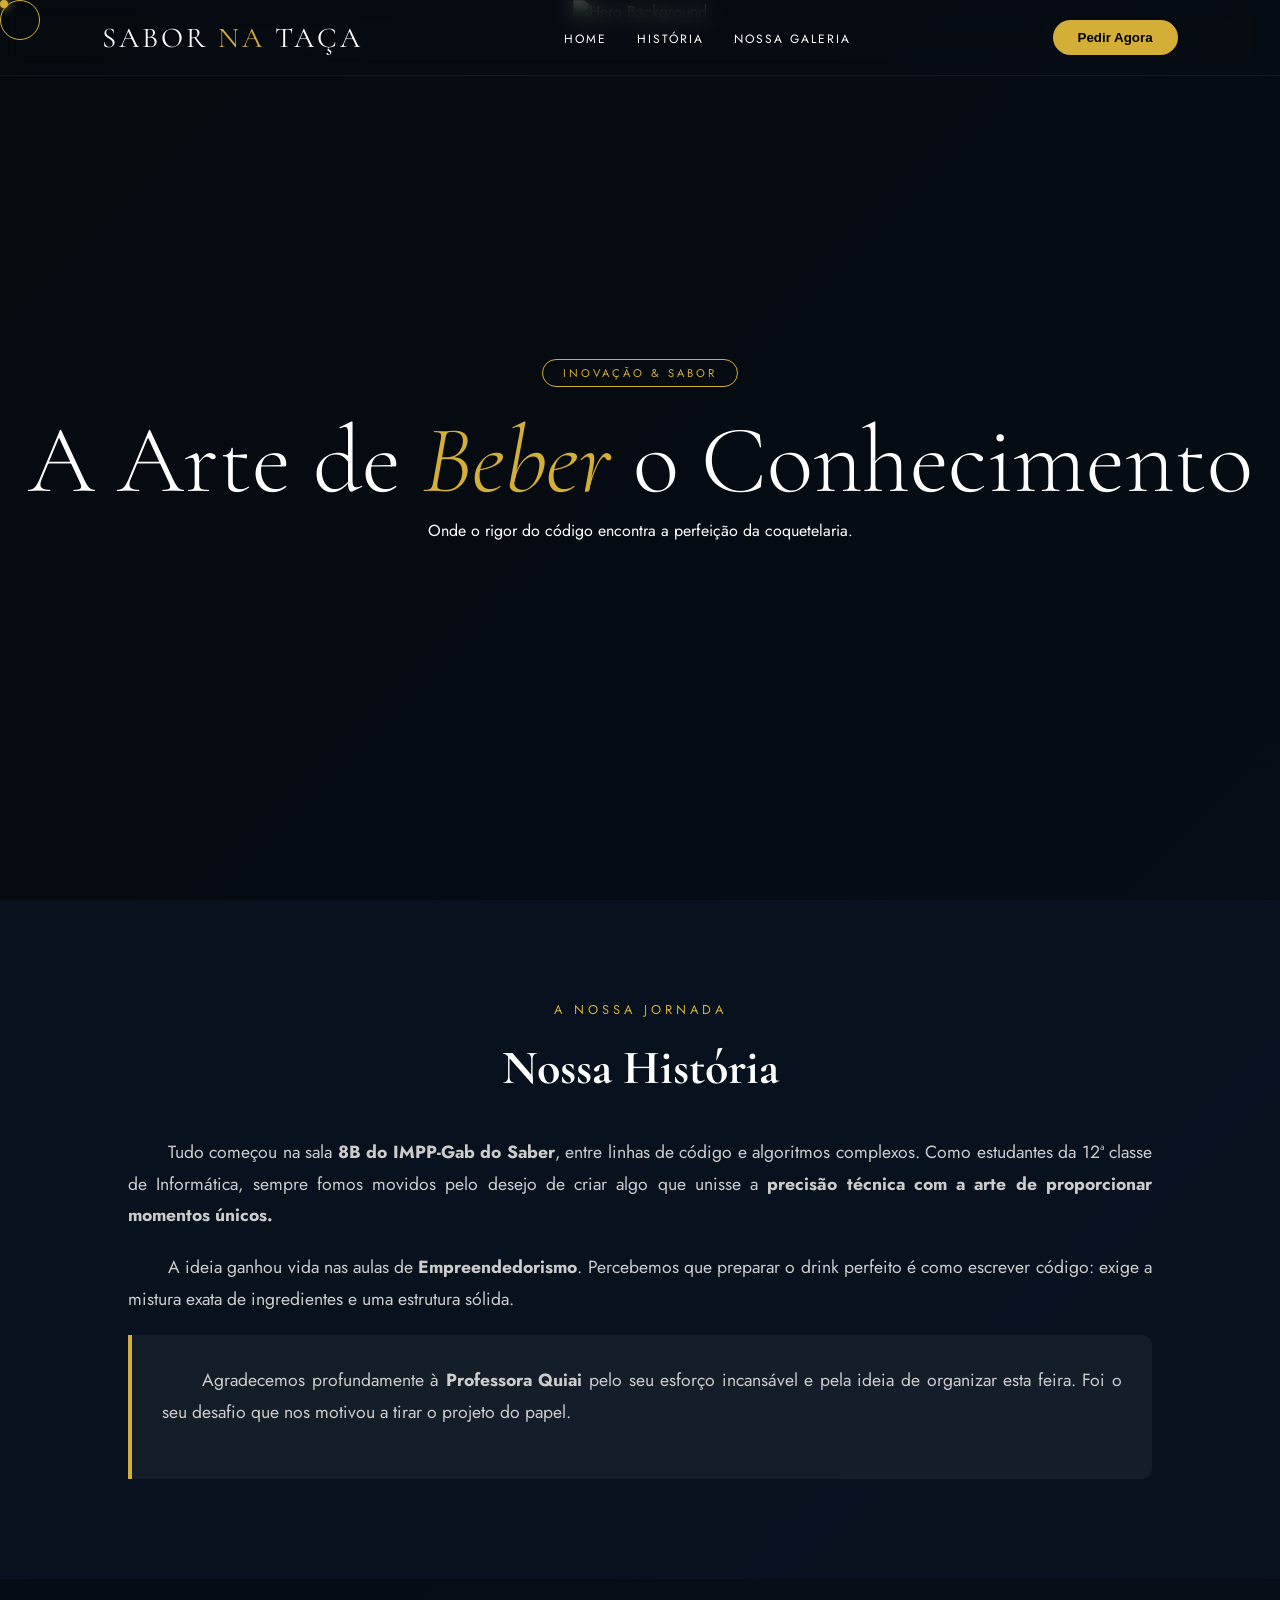
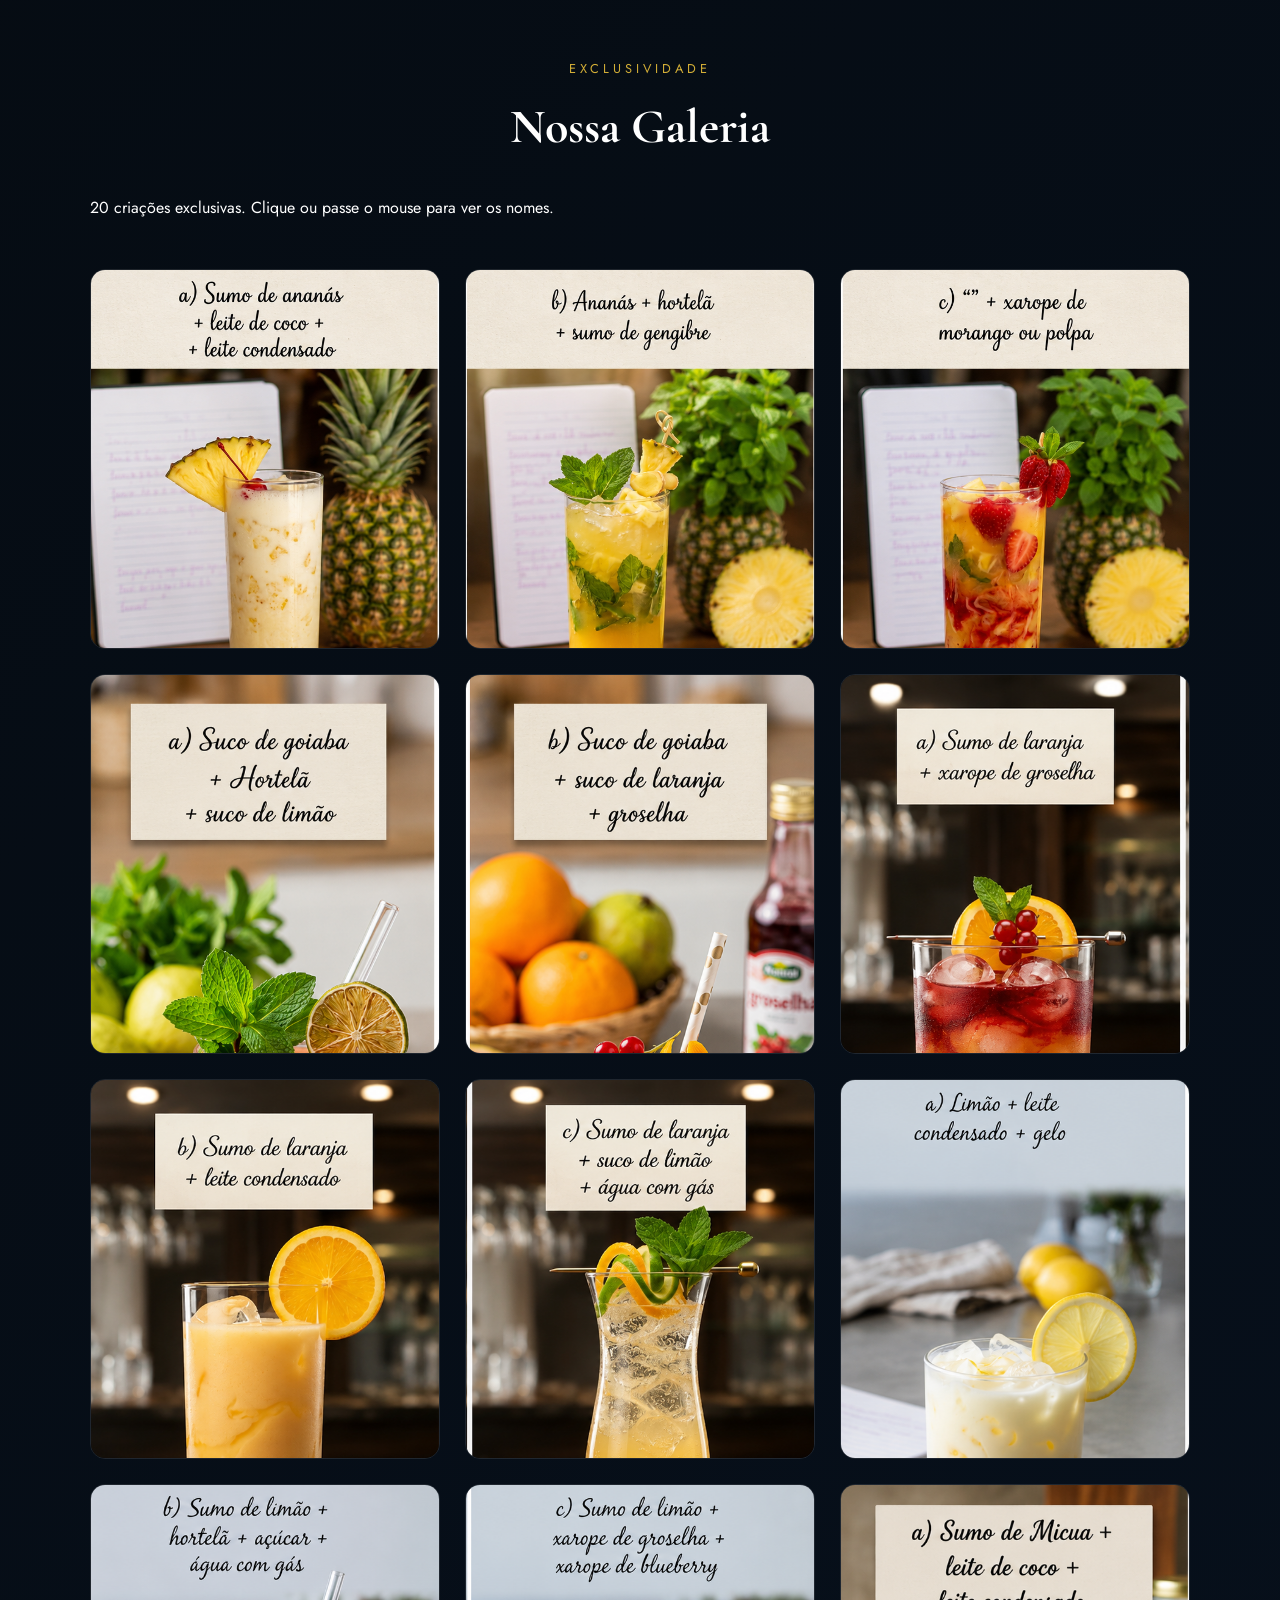
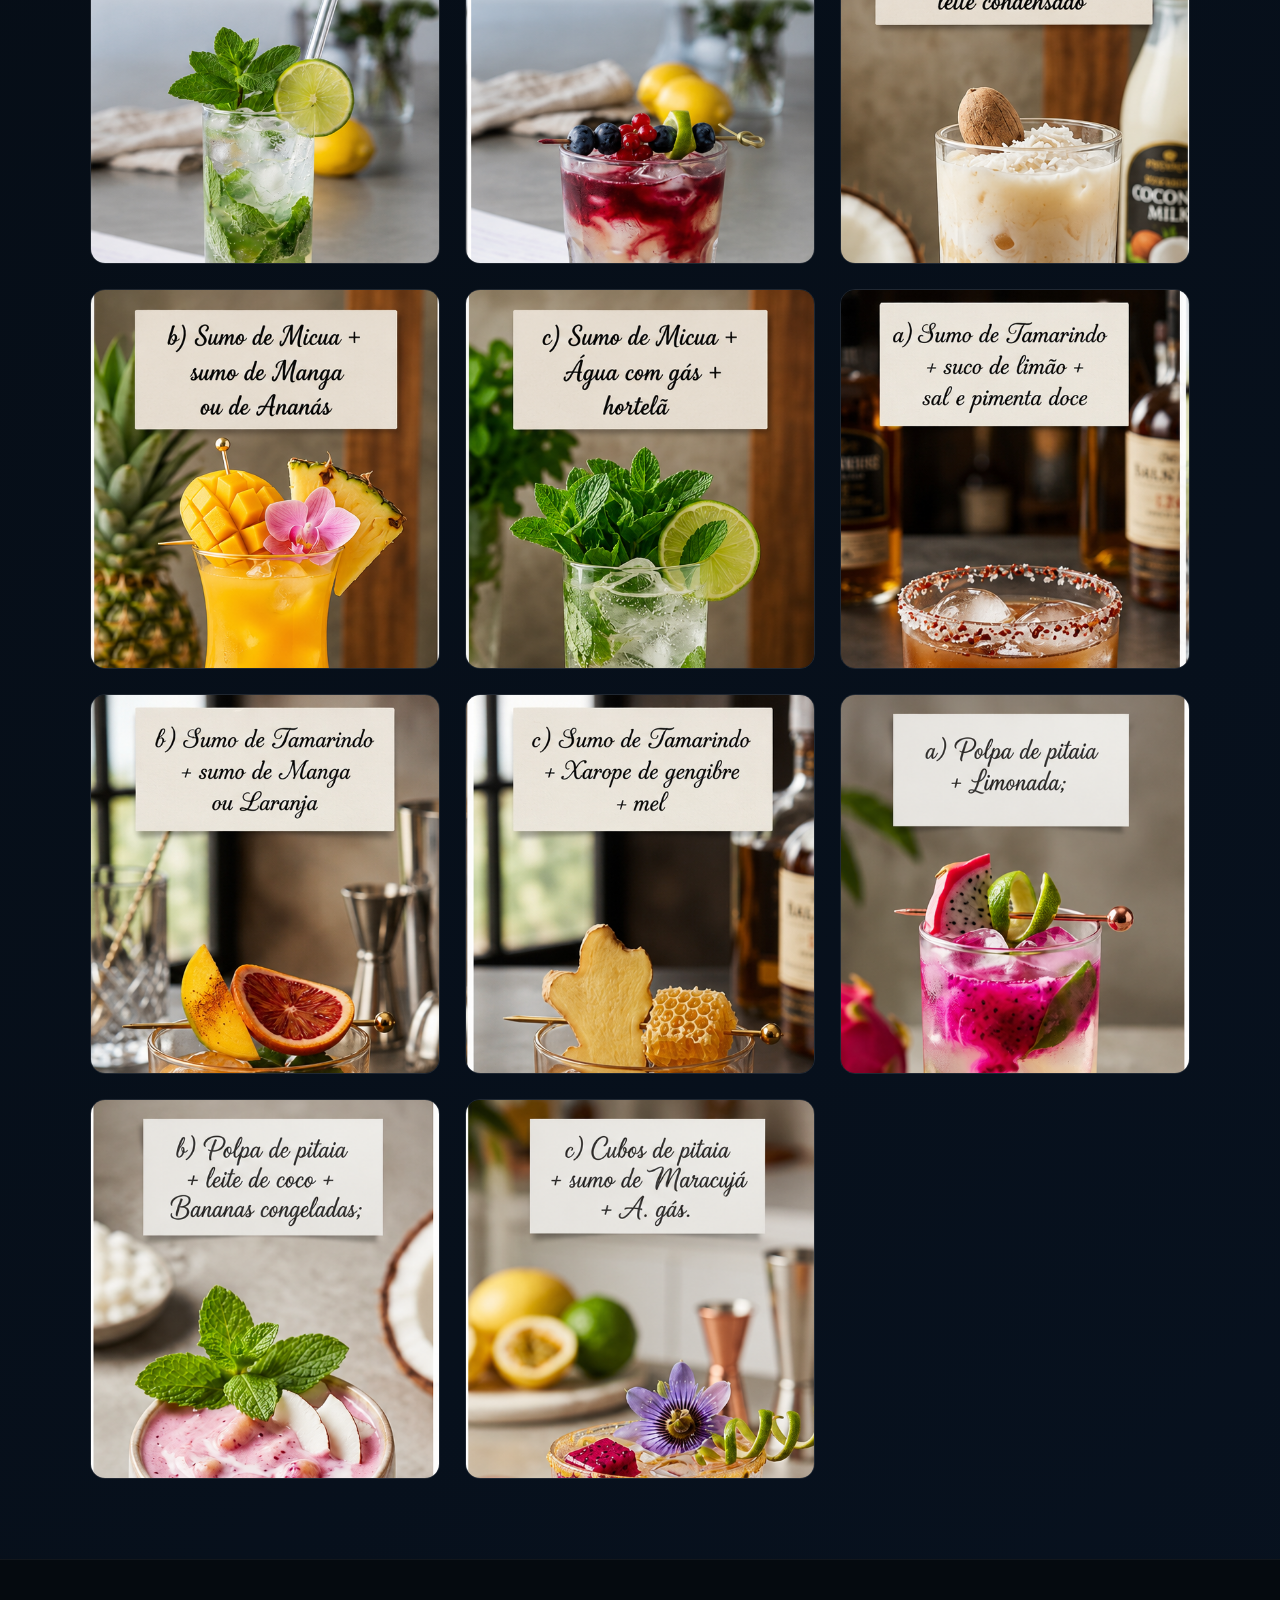
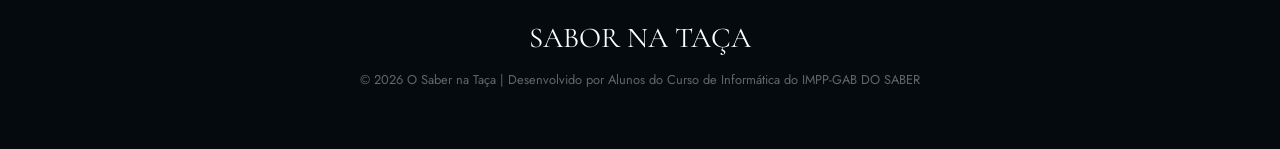
==== index.html @ b49a810a "Add files via upload Lançamento do site" ====
<!DOCTYPE html>
<html lang="pt-pt">
<head>
    <meta charset="UTF-8">
    <meta name="viewport" content="width=device-width, initial-scale=1.0">
    <title>Sabor na Taça | Premium Experience</title>
    <link href="https://fonts.googleapis.com/css2?family=Cormorant+Garamond:ital,wght@0,300;0,600;1,400&family=Jost:wght@200;400;600&display=swap" rel="stylesheet">
    <link rel="stylesheet" href="https://unpkg.com/aos@next/dist/aos.css" />
    <link rel="stylesheet" href="style.css">
</head>
<body>

    <div class="cursor"></div>
    <div class="cursor-follower"></div>

    <nav id="navbar">
        <div class="logo">SABOR <span>NA</span> TAÇA</div>
        <ul class="nav-links">
            <li><a href="#home">Home</a></li>
            <li><a href="#historia">História</a></li>
            <li><a href="#galeria">Nossa Galeria</a></li>
        </ul>
        <button class="btn-contato" onclick="openWelcome()">Pedir Agora</button>
    </nav>

    <div id="welcomeModal" class="modal-overlay">
        <div class="modal-content" data-aos="zoom-in">
            <span class="close-modal" onclick="closeWelcome()">&times;</span>
            <div class="modal-header">
                <span class="badge">Sabor na Taça</span>
                <h2>Seja Bem-vindo! 🍹</h2>
            </div>
            <div class="modal-body">
                <p>É um prazer receber-te no nosso espaço digital.</p>
                <p>Estamos prontos para servir-te o melhor da coquetelaria artesanal do <strong>IMPP</strong>. Prepara-te para uma experiência única de sabor!</p>
            </div>
            <div class="modal-footer">
                <a href="https://wa.me/244975650516?text=Olá!%20Gostaria%20de%20fazer%20uma%20encomenda." class="whatsapp-float" target="_blank">"Ir para o WhatsApp"</a>
            </div>
        </div>
    </div>

    <section id="home" class="hero">
        <div class="hero-video-bg">
            <div class="overlay"></div>
            <img src="https://images.pexels.com/photos/1189257/pexels-photo-1189257.jpeg?auto=compress&cs=tinysrgb&w=1260" alt="Hero Background">
        </div>
        <div class="hero-content" data-aos="zoom-out">
            <span class="badge">Inovação & Sabor</span>
            <h1>A Arte de <em>Beber</em> o Conhecimento</h1>
            <p>Onde o rigor do código encontra a perfeição da coquetelaria.</p>
        </div>
    </section>

    <section id="historia" class="section-historia">
        <div class="container" data-aos="fade-up">
            <span class="section-label">A Nossa Jornada</span>
            <h2>Nossa História</h2>
            <div class="historia-content">
                <p>Tudo começou na sala <strong>8B do IMPP-Gab do Saber</strong>, entre linhas de código e algoritmos complexos. Como estudantes da 12ª classe de Informática, sempre fomos movidos pelo desejo de criar algo que unisse a <strong>precisão técnica com a arte de   proporcionar momentos únicos.</strong></p>
                <p>A ideia ganhou vida nas aulas de <strong>Empreendedorismo</strong>. Percebemos que preparar o drink perfeito é como escrever código: exige a mistura exata de ingredientes e uma estrutura sólida.</p>
                <div class="agradecimento-box">
                    <p>Agradecemos profundamente à <strong>Professora Quiai</strong> pelo seu esforço incansável e pela ideia de organizar esta feira. Foi o seu desafio que nos motivou a tirar o projeto do papel.</p>
                </div>
            </div>
        </div>
    </section>

    <section id="galeria" class="section-galeria">
        <div class="container">
            <div class="section-header" data-aos="fade-down">
                <span class="section-label">Exclusividade</span>
                <h2>Nossa Galeria</h2>
                <p>20 criações exclusivas. Clique ou passe o mouse para ver os nomes.</p>
            </div>

            <div class="galeria-grid">
                <div class="gal-item" data-aos="fade-up">
                    <div class="img-box">
                        <img src="imagens/ananas/ChatGPT Image 12_05_2026, 16_23_21 (0_0).png" alt="Drink 1">
                        <div class="gal-overlay"><span>Pérola do IMPP</span></div>
                    </div>
                </div>

                <div class="gal-item" data-aos="fade-up" data-aos-delay="100">
                    <div class="img-box">
                        <img src="imagens/ananas/ChatGPT Image 12_05_2026, 16_23_21 (0_1).png" alt="Drink 2">
                        <div class="gal-overlay"><span>Lógica Cítrica</span></div>
                    </div>
                </div>

                <div class="gal-item" data-aos="fade-up" data-aos-delay="200">
                    <div class="img-box">
                        <img src="imagens/ananas/ChatGPT Image 12_05_2026, 16_23_21 (0_2).png" alt="Drink 3">
                        <div class="gal-overlay"><span>Algoritmo Doce</span></div>
                    </div>
                </div>

                <div class="gal-item" data-aos="fade-up" data-aos-delay="300">
                    <div class="img-box">
                        <img src="imagens/goiaba/ChatGPT Image 12_05_2026, 16_33_23 (0_0).png" alt="Drink 4">
                        <div class="gal-overlay"><span>Lógica Cítrica</span></div>
                    </div>
                </div>

                <div class="gal-item" data-aos="fade-up" data-aos-delay="400">
                    <div class="img-box">
                        <img src="imagens/goiaba/ChatGPT Image 12_05_2026, 16_33_23 (0_1).png" alt="Drink 5">
                        <div class="gal-overlay"><span>Lógica Cítrica</span></div>
                    </div>
                </div>

                <div class="gal-item" data-aos="fade-up" data-aos-delay="500">
                    <div class="img-box">
                        <img src="imagens/laranja/ChatGPT Image 12_05_2026, 16_27_19 (0_0).png" alt="Drink 6">
                        <div class="gal-overlay"><span>Lógica Cítrica</span></div>
                    </div>
                </div>

                <div class="gal-item" data-aos="fade-up" data-aos-delay="600">
                    <div class="img-box">
                        <img src="imagens/laranja/ChatGPT Image 12_05_2026, 16_27_19 (0_1).png" alt="Drink 7">
                        <div class="gal-overlay"><span>Lógica Cítrica</span></div>
                    </div>
                </div>

                <div class="gal-item" data-aos="fade-up" data-aos-delay="700">
                    <div class="img-box">
                        <img src="imagens/laranja/ChatGPT Image 12_05_2026, 16_27_19 (0_2).png" alt="Drink 8">
                        <div class="gal-overlay"><span>Lógica Cítrica</span></div>
                    </div>
                </div>

                <div class="gal-item" data-aos="fade-up" data-aos-delay="800">
                    <div class="img-box">
                        <img src="imagens/limão/ChatGPT Image 12_05_2026, 16_29_36 (0_0).png" alt="Drink 9">
                        <div class="gal-overlay"><span>Lógica Cítrica</span></div>
                    </div>
                </div>

                <div class="gal-item" data-aos="fade-up" data-aos-delay="900">
                    <div class="img-box">
                        <img src="imagens/limão/ChatGPT Image 12_05_2026, 16_29_36 (0_1).png" alt="Drink 10">
                        <div class="gal-overlay"><span>Lógica Cítrica</span></div>
                    </div>
                </div>

                <div class="gal-item" data-aos="fade-up" data-aos-delay="1000">
                    <div class="img-box">
                        <img src="imagens/limão/ChatGPT Image 12_05_2026, 16_29_36 (0_2).png" alt="Drink 11">
                        <div class="gal-overlay"><span>Lógica Cítrica</span></div>
                    </div>
                </div>

                <div class="gal-item" data-aos="fade-up" data-aos-delay="1100">
                    <div class="img-box">
                        <img src="imagens/mucua/ChatGPT Image 12_05_2026, 16_35_06 (0_0).png" alt="Drink 12">
                        <div class="gal-overlay"><span>Lógica Cítrica</span></div>
                    </div>
                </div>

                <div class="gal-item" data-aos="fade-up" data-aos-delay="1200">
                    <div class="img-box">
                        <img src="imagens/mucua/ChatGPT Image 12_05_2026, 16_35_06 (0_1).png" alt="Drink 13">
                        <div class="gal-overlay"><span>Lógica Cítrica</span></div>
                    </div>
                </div>

                <div class="gal-item" data-aos="fade-up" data-aos-delay="1300">
                    <div class="img-box">
                        <img src="imagens/mucua/ChatGPT Image 12_05_2026, 16_35_06 (0_2).png" alt="Drink 14">
                        <div class="gal-overlay"><span>Lógica Cítrica</span></div>
                    </div>
                </div>

                <div class="gal-item" data-aos="fade-up" data-aos-delay="1400">
                    <div class="img-box">
                        <img src="imagens/tamarindo/ChatGPT Image 12_05_2026, 16_30_33 (0_0).png" alt="Drink 15">
                        <div class="gal-overlay"><span>Lógica Cítrica</span></div>
                    </div>
                </div>

                <div class="gal-item" data-aos="fade-up" data-aos-delay="1500">
                    <div class="img-box">
                        <img src="imagens/tamarindo/ChatGPT Image 12_05_2026, 16_30_33 (0_1).png" alt="Drink 16">
                        <div class="gal-overlay"><span>Lógica Cítrica</span></div>
                    </div>
                </div>

                <div class="gal-item" data-aos="fade-up" data-aos-delay="1600">
                    <div class="img-box">
                        <img src="imagens/tamarindo/ChatGPT Image 12_05_2026, 16_30_33 (0_2).png" alt="Drink 17">
                        <div class="gal-overlay"><span>Lógica Cítrica</span></div>
                    </div>
                </div>

                <div class="gal-item" data-aos="fade-up" data-aos-delay="1700">
                    <div class="img-box">
                        <img src="imagens/titaia/ChatGPT Image 12_05_2026, 16_32_26 (0_0).png" alt="Drink 18">
                        <div class="gal-overlay"><span>Lógica Cítrica</span></div>
                    </div>
                </div>

                <div class="gal-item" data-aos="fade-up" data-aos-delay="1800">
                    <div class="img-box">
                        <img src="imagens/titaia/ChatGPT Image 12_05_2026, 16_32_26 (0_1).png" alt="Drink 19">
                        <div class="gal-overlay"><span>Lógica Cítrica</span></div>
                    </div>
                </div>

                <div class="gal-item" data-aos="fade-up" data-aos-delay="1900">
                    <div class="img-box">
                        <img src="imagens/titaia/ChatGPT Image 12_05_2026, 16_32_26 (0_2).png" alt="Drink 20">
                        <div class="gal-overlay"><span>Lógica Cítrica</span></div>
                    </div>
                </div>

                </div>
        </div>
    </section>

    <footer>
        <div class="logo-footer">SABOR <span>NA</span> TAÇA</div>
        <p>© 2026 O Saber na Taça | Desenvolvido por Alunos do Curso de Informática do IMPP-GAB DO SABER</p>
    </footer>

    <script src="https://unpkg.com/aos@next/dist/aos.js"></script>
    <script>
        // 1. Inicializar as animações de scroll
        AOS.init({ duration: 1000, once: true });

        // 2. Lógica do Cursor Personalizado
        const cursor = document.querySelector('.cursor');
        const follower = document.querySelector('.cursor-follower');

        // Ouve o movimento do rato e atualiza a posição dos elementos visuais
        document.addEventListener('mousemove', (e) => {
            const x = e.clientX;
            const y = e.clientY;

            // Calcula a posição para centralizar o cursor no ponteiro real
            cursor.style.transform = `translate3d(calc(${x}px - 50%), calc(${y}px - 50%), 0)`;
            follower.style.transform = `translate3d(calc(${x}px - 50%), calc(${y}px - 50%), 0)`;
        });

        // 3. Funções de Controle da Janela de Boas-Vindas (Modal)
        
        // Exibe a janela mudando o estilo de display para 'flex'
        function openWelcome() {
            document.getElementById('welcomeModal').style.display = 'flex';
        }

        // Oculta a janela mudando o estilo de display para 'none'
        function closeWelcome() {
            document.getElementById('welcomeModal').style.display = 'none';
        }

        // Fecha o modal automaticamente se o utilizador clicar fora da caixa de conteúdo
        window.onclick = function(event) {
            const modal = document.getElementById('welcomeModal');
            if (event.target == modal) {
                closeWelcome();
            }
        }
    </script>
</body>
</html>
---- style.css ----
/* ============================================================
   1. CONFIGURAÇÕES GLOBAIS E VARIÁVEIS (ROOT)
   ============================================================ */
   :root {
    /* Definição da paleta de cores para facilitar a manutenção */
    --gold: #d4af37;           /* Tom dourado premium */
    --bg-deep: #050a0f;        /* Azul escuro profundo para o fundo */
    --bg-accent: #0a192f;      /* Azul marinho para contraste e modais */
    --white: #ffffff;          /* Branco puro para textos */
    --glass: rgba(255, 255, 255, 0.05); /* Efeito de transparência 'Glassmorphism' */
}

/* Reset de CSS: Remove margens padrão e define o cursor como invisível */
* { 
    margin: 0; 
    padding: 0; 
    box-sizing: border-box; 
    cursor: none; /* Oculta o cursor padrão para usar o personalizado */
}

/* Ativa o deslize suave ao clicar em links internos (âncoras) */
html { scroll-behavior: smooth; }

/* Configuração do Body com gradiente animado de fundo */
body {
    font-family: 'Jost', sans-serif;
    background: linear-gradient(135deg, #050a0f 0%, #0a192f 50%, #050a0f 100%);
    background-size: 400% 400%; /* Tamanho maior para permitir o movimento do gradiente */
    animation: gradientBG 15s ease infinite; /* Chamada da animação de fundo */
    color: var(--white);
}

/* Keyframes para a animação de movimento do gradiente de fundo */
@keyframes gradientBG {
    0% { background-position: 0% 50%; }
    50% { background-position: 100% 50%; }
    100% { background-position: 0% 50%; }
}

/* ============================================================
   2. INTERFACE DE UTILIZADOR (CURSORES E NAVEGAÇÃO)
   ============================================================ */

/* Ponto central do cursor personalizado */
.cursor { 
    width: 8px; 
    height: 8px; 
    background: var(--gold); 
    border-radius: 50%; 
    position: fixed; 
    pointer-events: none; /* Garante que o cursor não bloqueie cliques */
    z-index: 99999; /* Camada mais alta do site */
    box-shadow: 0 0 10px var(--gold); 
}

/* Círculo que segue o cursor com um leve atraso (efeito lag suave) */
.cursor-follower { 
    width: 40px; 
    height: 40px; 
    border: 1px solid var(--gold); 
    border-radius: 50%; 
    position: fixed; 
    pointer-events: none; 
    z-index: 99998; 
    transition: 0.15s; 
}

/* Barra de Navegação Superior */
nav { 
    position: fixed; 
    width: 100%; 
    padding: 20px 8%; 
    display: flex; 
    justify-content: space-between; 
    align-items: center; 
    z-index: 20000; 
    backdrop-filter: blur(10px); /* Efeito de vidro fosco */
    border-bottom: 1px solid rgba(212, 175, 55, 0.1); 
}

.logo { 
    font-family: 'Cormorant Garamond', serif; 
    font-size: 1.8rem; 
    letter-spacing: 3px; 
}

.logo span { color: var(--gold); }

.nav-links { 
    display: flex; 
    list-style: none; 
    gap: 30px; 
}

.nav-links a { 
    text-decoration: none; 
    color: white; 
    text-transform: uppercase; 
    font-size: 0.75rem; 
    letter-spacing: 2px; 
}

/* ============================================================
   3. HERO SECTION (DESTAQUE PRINCIPAL)
   ============================================================ */
.hero { 
    height: 100vh; 
    display: flex; 
    align-items: center; 
    justify-content: center; 
    position: relative; 
    text-align: center; 
}

/* Camada de vídeo ou imagem de fundo do Hero */
.hero-video-bg { 
    position: absolute; 
    width: 100%; 
    height: 100%; 
    z-index: -1; 
}

.hero-video-bg img { 
    width: 100%; 
    height: 100%; 
    object-fit: cover; 
    filter: brightness(35%); /* Escurece a imagem para destacar o texto */
}

.hero-content h1 { 
    font-family: 'Cormorant Garamond', serif; 
    font-size: clamp(3rem, 8vw, 6rem); 
    font-weight: 300; 
}

.hero-content em { 
    color: var(--gold); 
    font-style: italic; 
}

/* Etiqueta pequena acima do título */
.badge { 
    color: var(--gold); 
    border: 1px solid var(--gold); 
    padding: 5px 20px; 
    border-radius: 50px; 
    font-size: 0.7rem; 
    text-transform: uppercase; 
    letter-spacing: 3px; 
    margin-bottom: 15px; 
    display: inline-block; 
}

/* ============================================================
   4. SECÇÃO HISTÓRIA
   ============================================================ */
.section-historia { padding: 100px 10%; background: rgba(10, 25, 47, 0.4); }

.container { max-width: 1100px; margin: 0 auto; }

.section-label { 
    color: var(--gold); 
    text-transform: uppercase; 
    letter-spacing: 4px; 
    font-size: 0.8rem; 
    display: block; 
    margin-bottom: 20px; 
    text-align: center; 
}

h2 { 
    font-family: 'Cormorant Garamond', serif; 
    font-size: 3rem; 
    text-align: center; 
    margin-bottom: 40px; 
}

.historia-content p { 
    font-size: 1.1rem; 
    line-height: 1.8; 
    margin-bottom: 20px; 
    text-align: justify; 
    text-indent: 40px; 
    color: #ccc; 
}

/* Caixa de destaque para agradecimentos ou citações */
.agradecimento-box { 
    background: var(--glass); 
    padding: 30px; 
    border-left: 4px solid var(--gold); 
    border-radius: 0 10px 10px 0; 
}

/* ============================================================
   5. GALERIA (LAYOUT GRID)
   ============================================================ */
.section-galeria { padding: 80px 5%; }

/* Grid responsiva: ajusta colunas automaticamente conforme o ecrã */
.galeria-grid { 
    display: grid; 
    grid-template-columns: repeat(auto-fill, minmax(280px, 1fr)); 
    gap: 25px; 
    margin-top: 50px; 
}

.gal-item { 
    height: 380px; 
    border-radius: 15px; 
    overflow: hidden; 
    position: relative; 
    border: 1px solid rgba(255,255,255,0.1); 
    transition: 0.5s; 
}

/* Efeito de elevação ao passar o rato (hover) */
.gal-item:hover { 
    transform: translateY(-10px); 
    border-color: var(--gold); 
    box-shadow: 0 15px 30px rgba(0,0,0,0.5); 
}

.img-box img { 
    width: 100%; 
    height: 100%; 
    object-fit: cover; 
    transition: 0.8s; 
}

/* Camada escura com texto que aparece no hover da imagem */
.gal-overlay { 
    position: absolute; 
    top: 0; 
    left: 0; 
    width: 100%; 
    height: 100%; 
    background: rgba(0,0,0,0.8); 
    display: flex; 
    align-items: center; 
    justify-content: center; 
    opacity: 0; 
    transition: 0.4s; 
}

.gal-item:hover .gal-overlay { opacity: 1; }

.gal-overlay span { 
    color: var(--gold); 
    font-family: 'Cormorant Garamond', serif; 
    font-size: 1.4rem; 
    border: 1px solid var(--gold); 
    padding: 10px 20px; 
}

/* ============================================================
   6. RODAPÉ E BOTÕES
   ============================================================ */
.btn-contato { 
    background: var(--gold); 
    color: black; 
    padding: 10px 25px; 
    border: none; 
    border-radius: 50px; 
    font-weight: bold; 
}

footer { 
    padding: 60px 10%; 
    text-align: center; 
    border-top: 1px solid var(--glass); 
    background: #050a0f; 
}

.logo-footer { 
    font-family: 'Cormorant Garamond', serif; 
    font-size: 1.8rem; 
    margin-bottom: 15px; 
}

footer p { 
    font-size: 0.8rem; 
    color: #666; 
}

/* ============================================================
   9. JANELA DE BOAS-VINDAS (MODAL)
   ============================================================ */

/* Fundo escuro que cobre o site inteiro */
.modal-overlay {
    position: fixed;
    top: 0; 
    left: 0; 
    width: 100%; 
    height: 100%;
    background: rgba(5, 10, 15, 0.9);
    backdrop-filter: blur(15px); /* Desfoca o site atrás da janela */
    z-index: 10001; 
    display: none; /* Invisível por padrão (ativado via JS) */
    align-items: center;
    justify-content: center;
}

/* Caixa de conteúdo branca/azul do modal */
.modal-content {
    background: var(--bg-accent);
    padding: 50px;
    border-radius: 20px;
    border: 1px solid var(--gold);
    max-width: 500px;
    width: 90%;
    text-align: center;
    position: relative;
    box-shadow: 0 0 50px rgba(212, 175, 55, 0.2);
}

/* Botão para fechar o modal */
.close-modal {
    position: absolute;
    top: 20px; 
    right: 25px;
    font-size: 2rem;
    color: var(--gold);
    cursor: pointer;
}

.modal-header h2 {
    font-size: 2.2rem;
    margin: 15px 0;
}

.modal-body p {
    color: #ccc;
    line-height: 1.6;
    margin-bottom: 15px;
}

/* Botão de ação principal dentro da janela */
.btn-confirmar {
    display: inline-block;
    background: var(--gold);
    color: black;
    padding: 15px 30px;
    text-decoration: none;
    border-radius: 50px;
    font-weight: bold;
    margin-top: 20px;
    transition: 0.3s;
}

/* Efeito de escala e brilho ao passar o rato */
.btn-confirmar:hover {
    transform: scale(1.05);
    box-shadow: 0 0 20px var(--gold);
}
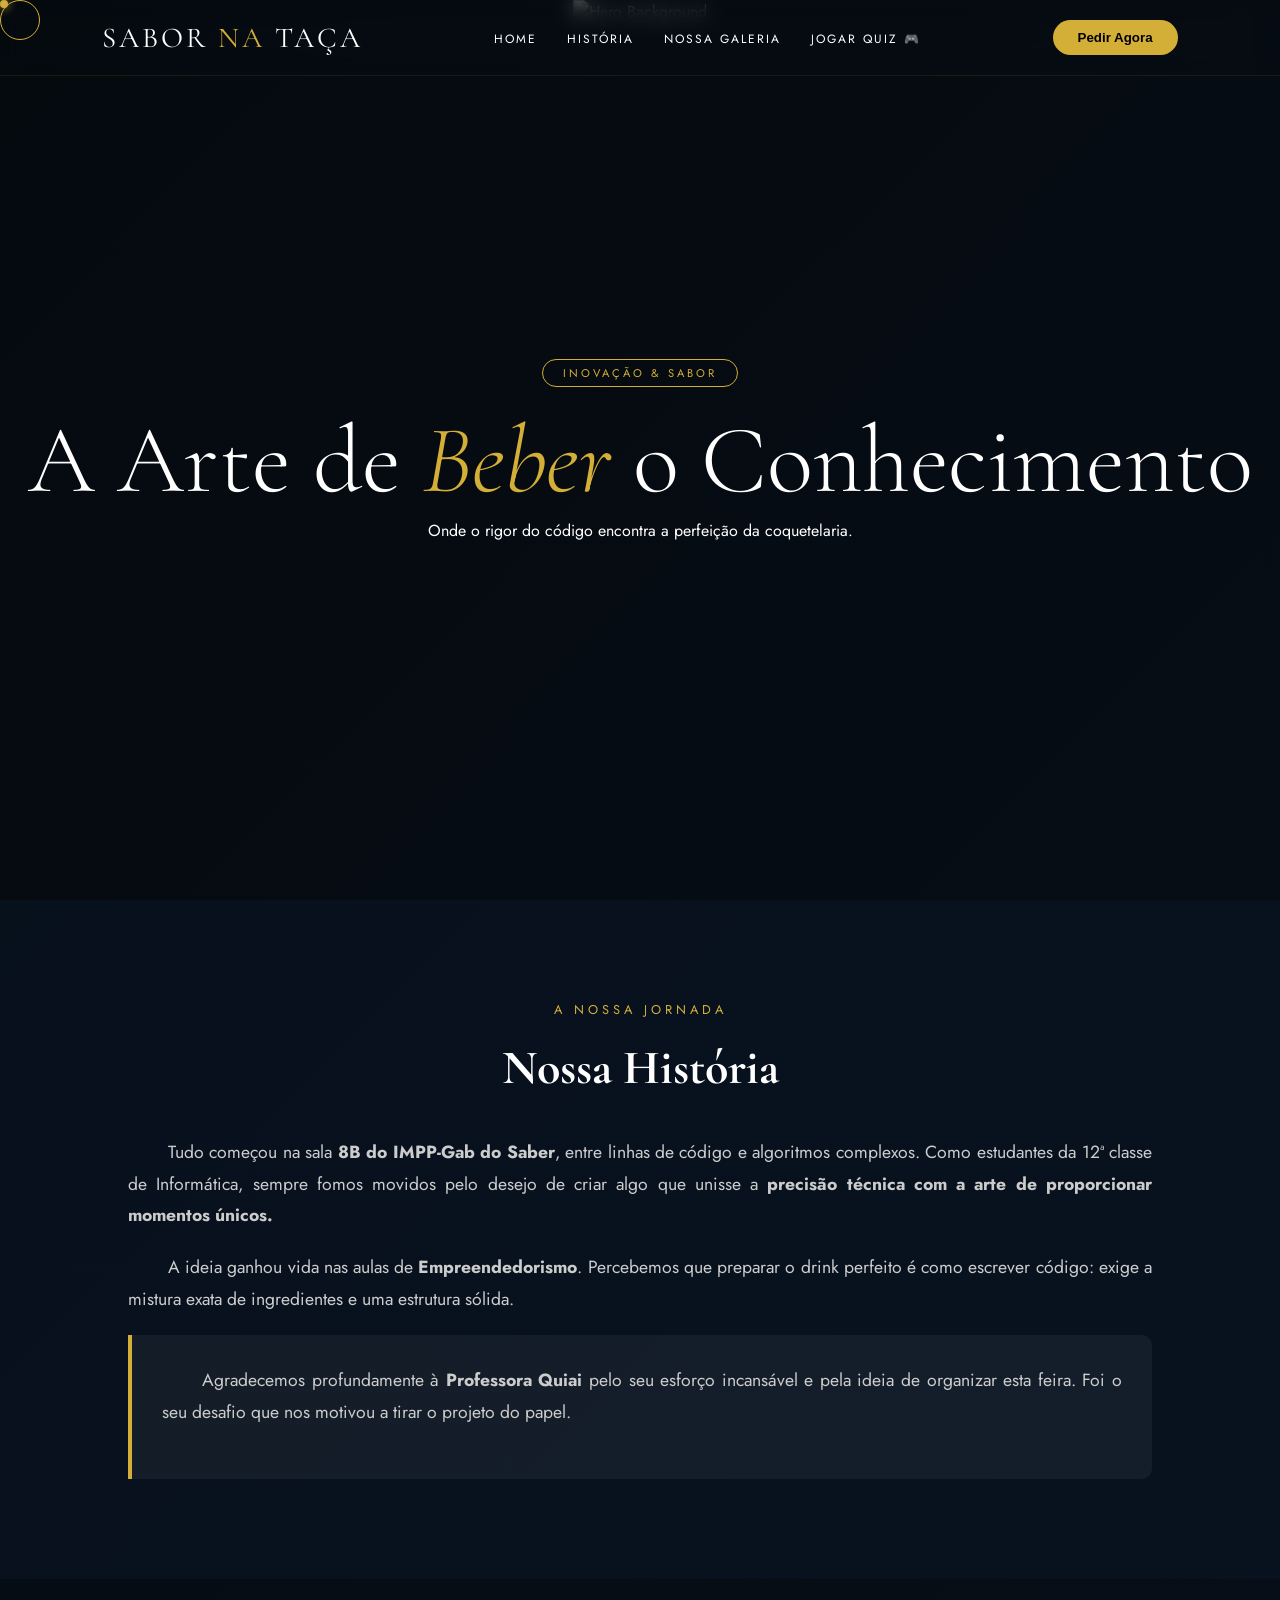
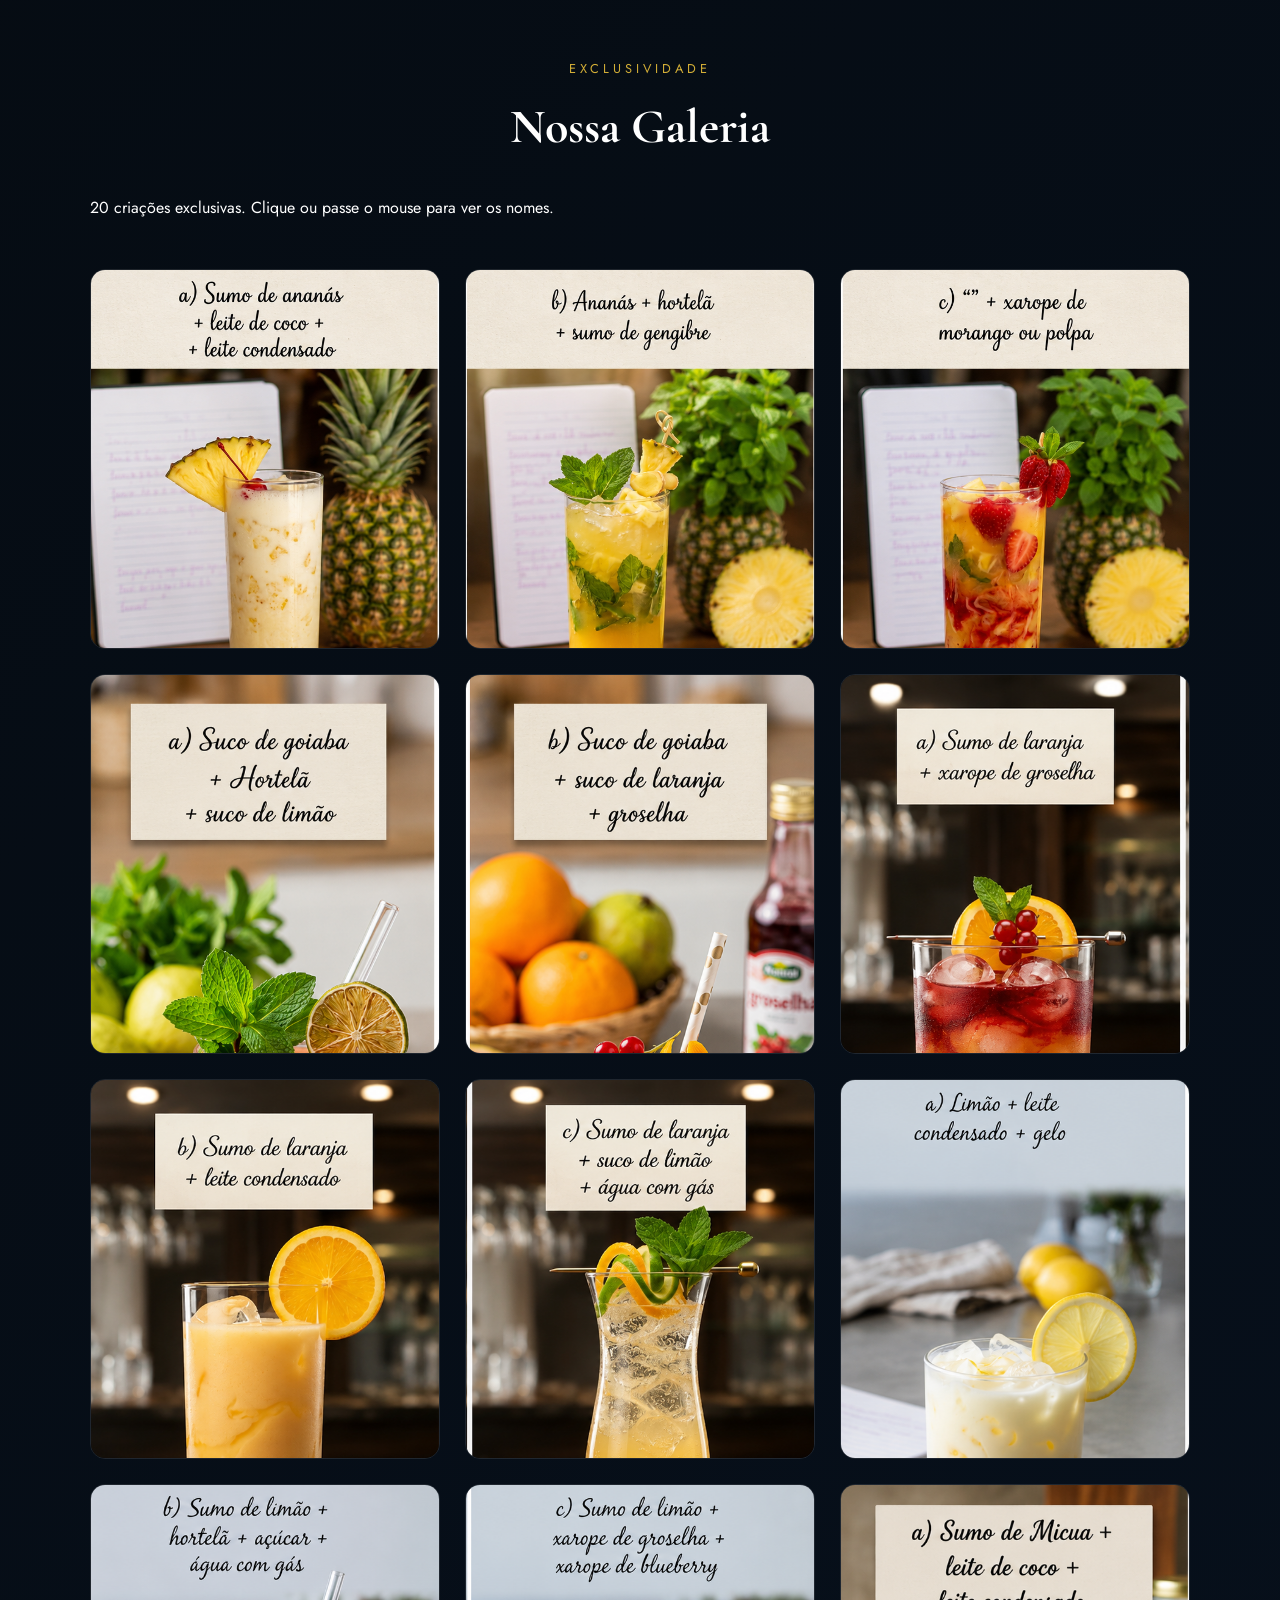
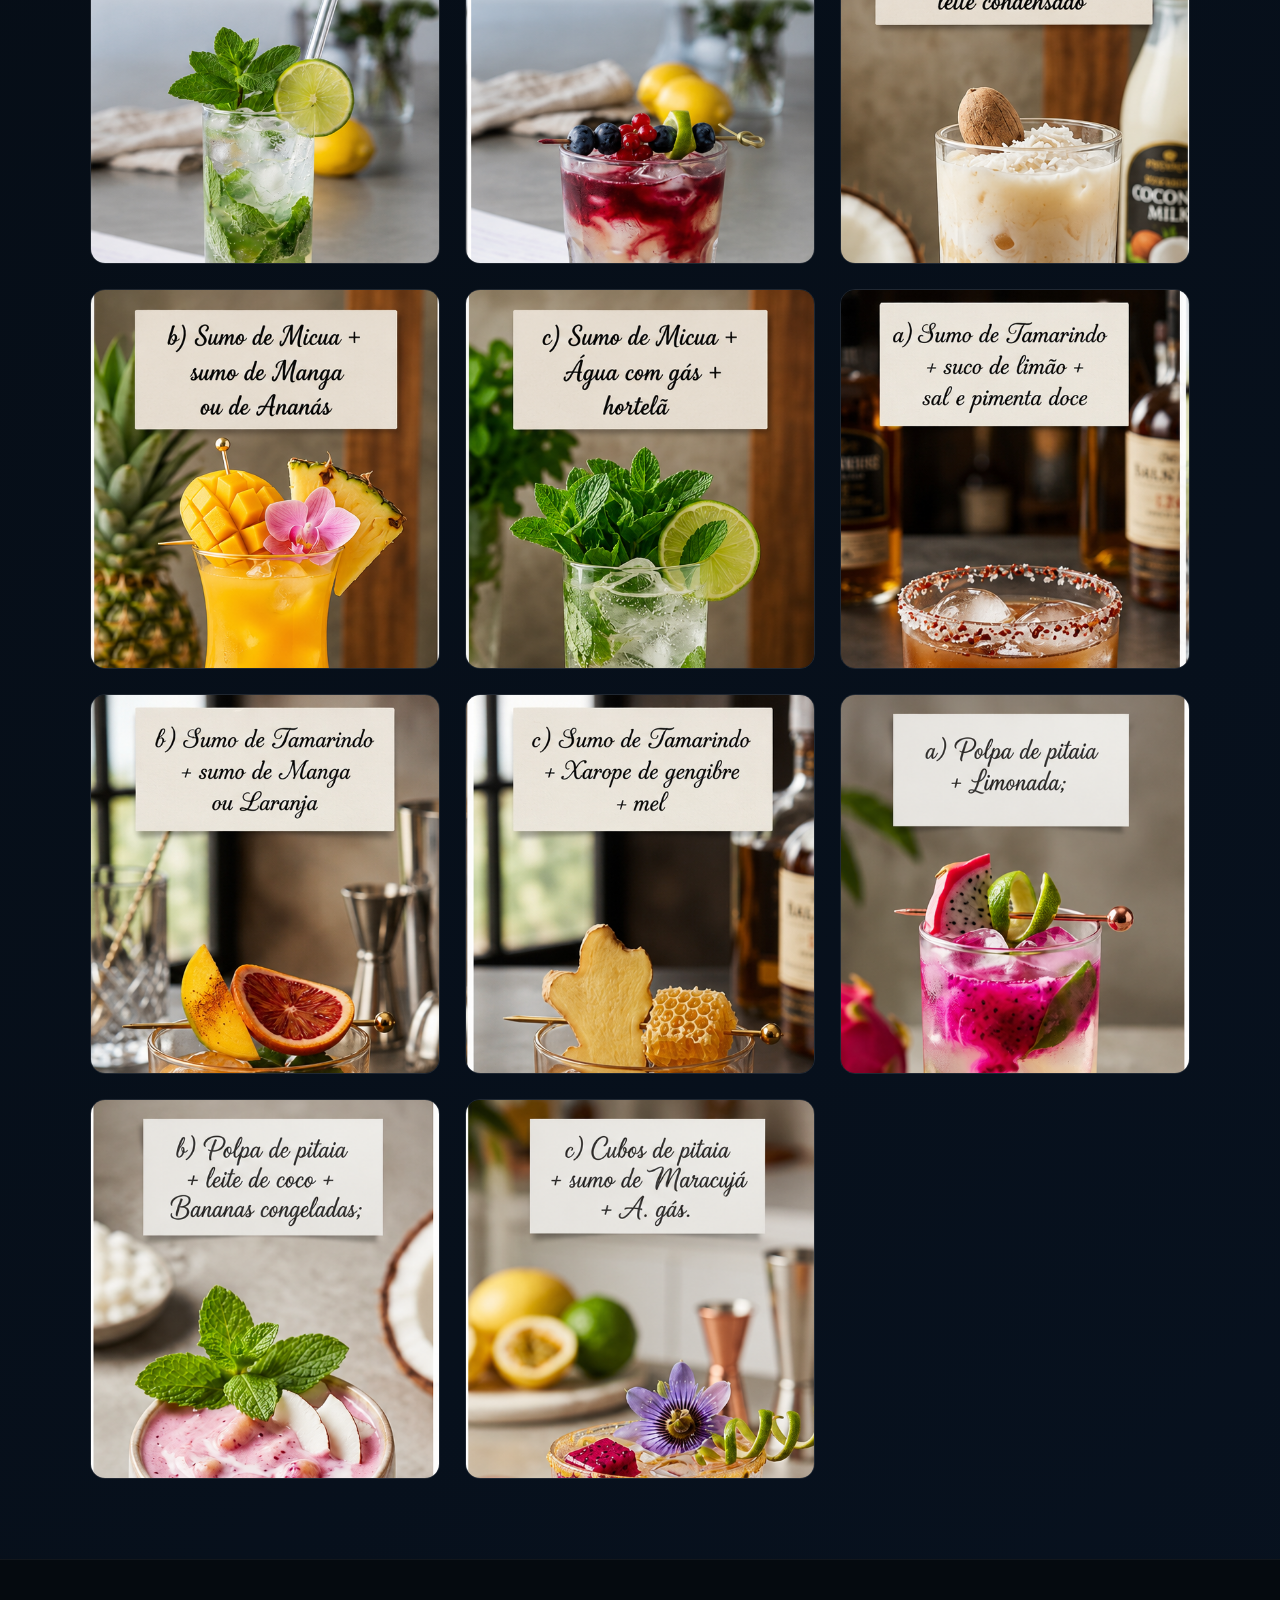
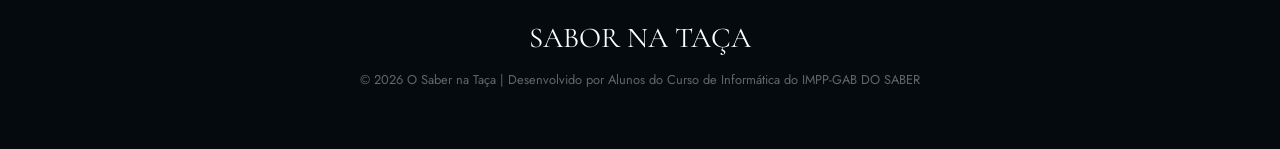
==== commit fd39f0a2: "Update index.html" ====
--- a/index.html
+++ b/index.html
@@ -19,6 +19,7 @@
             <li><a href="#home">Home</a></li>
             <li><a href="#historia">História</a></li>
             <li><a href="#galeria">Nossa Galeria</a></li>
+            <li><a href="quiz.html">Jogar Quiz 🎮</a></li>
         </ul>
         <button class="btn-contato" onclick="openWelcome()">Pedir Agora</button>
     </nav>
@@ -264,4 +265,4 @@
         }
     </script>
 </body>
-</html>+</html>
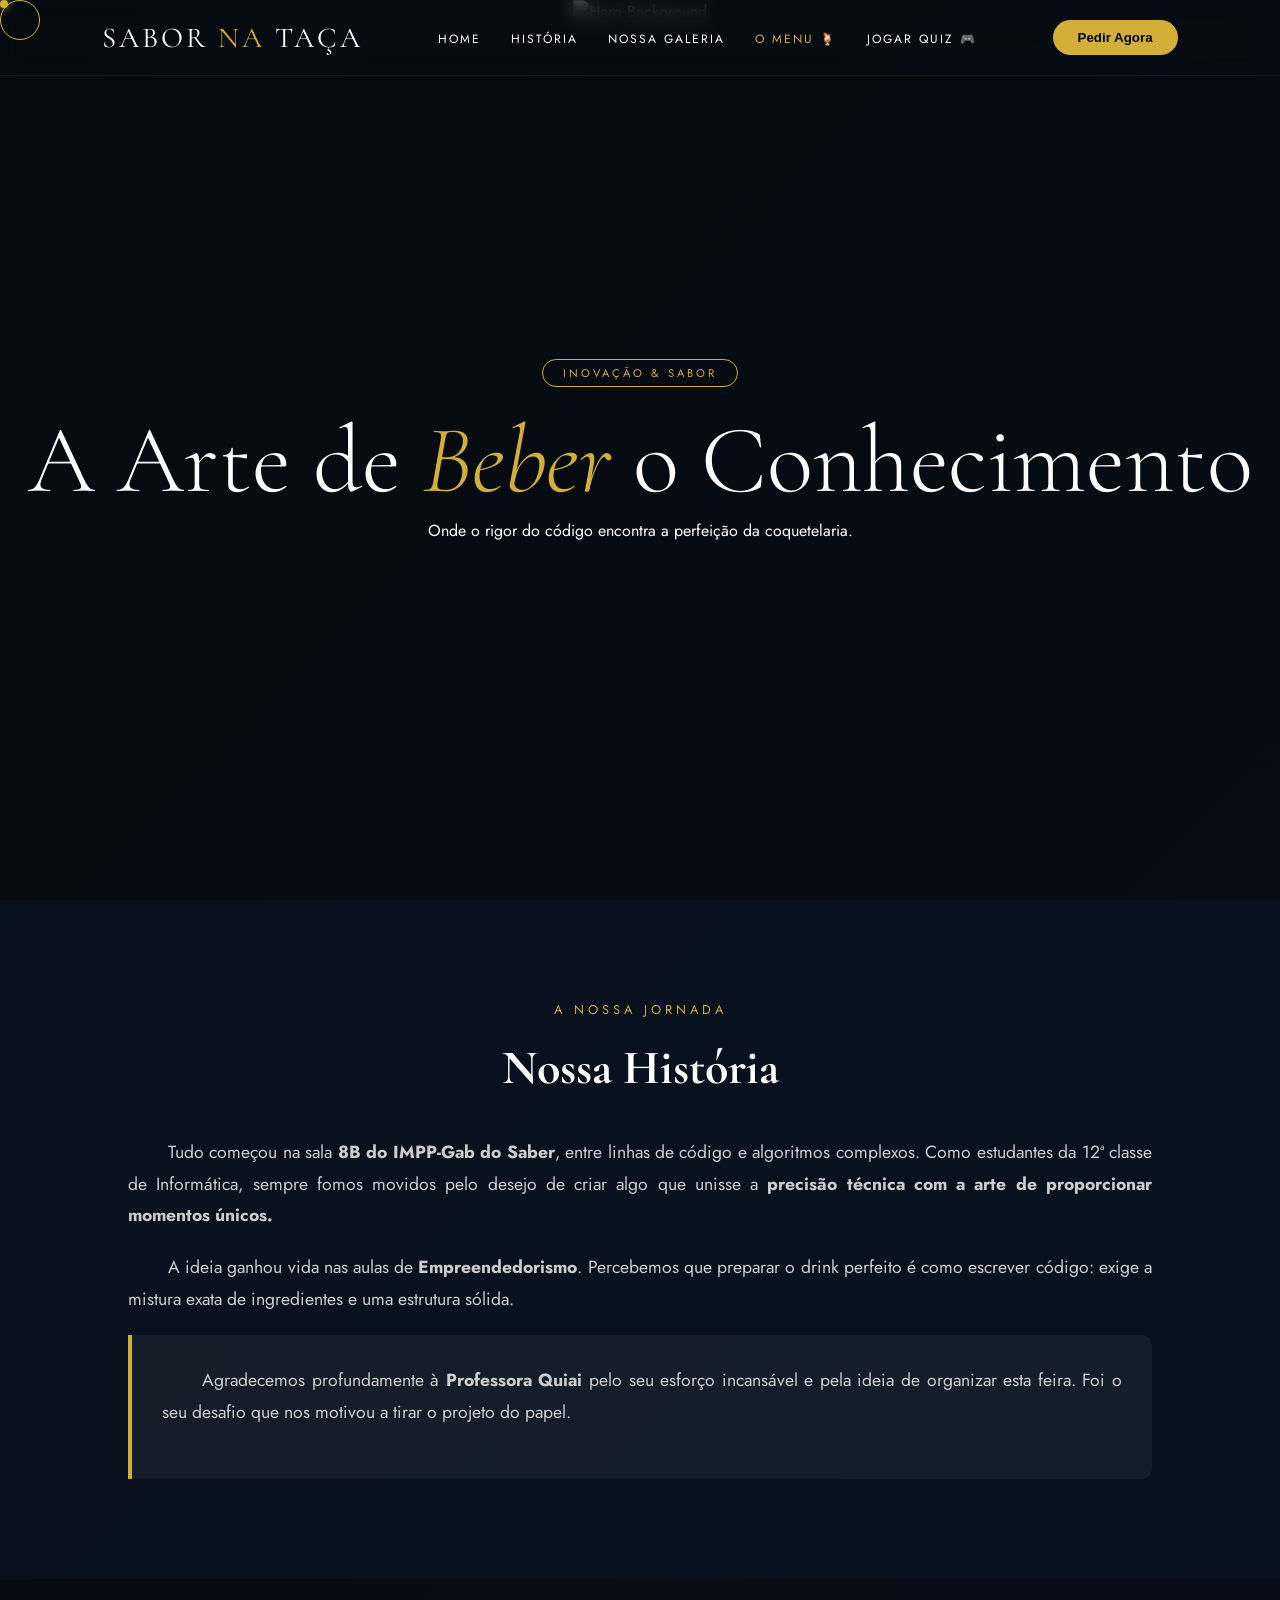
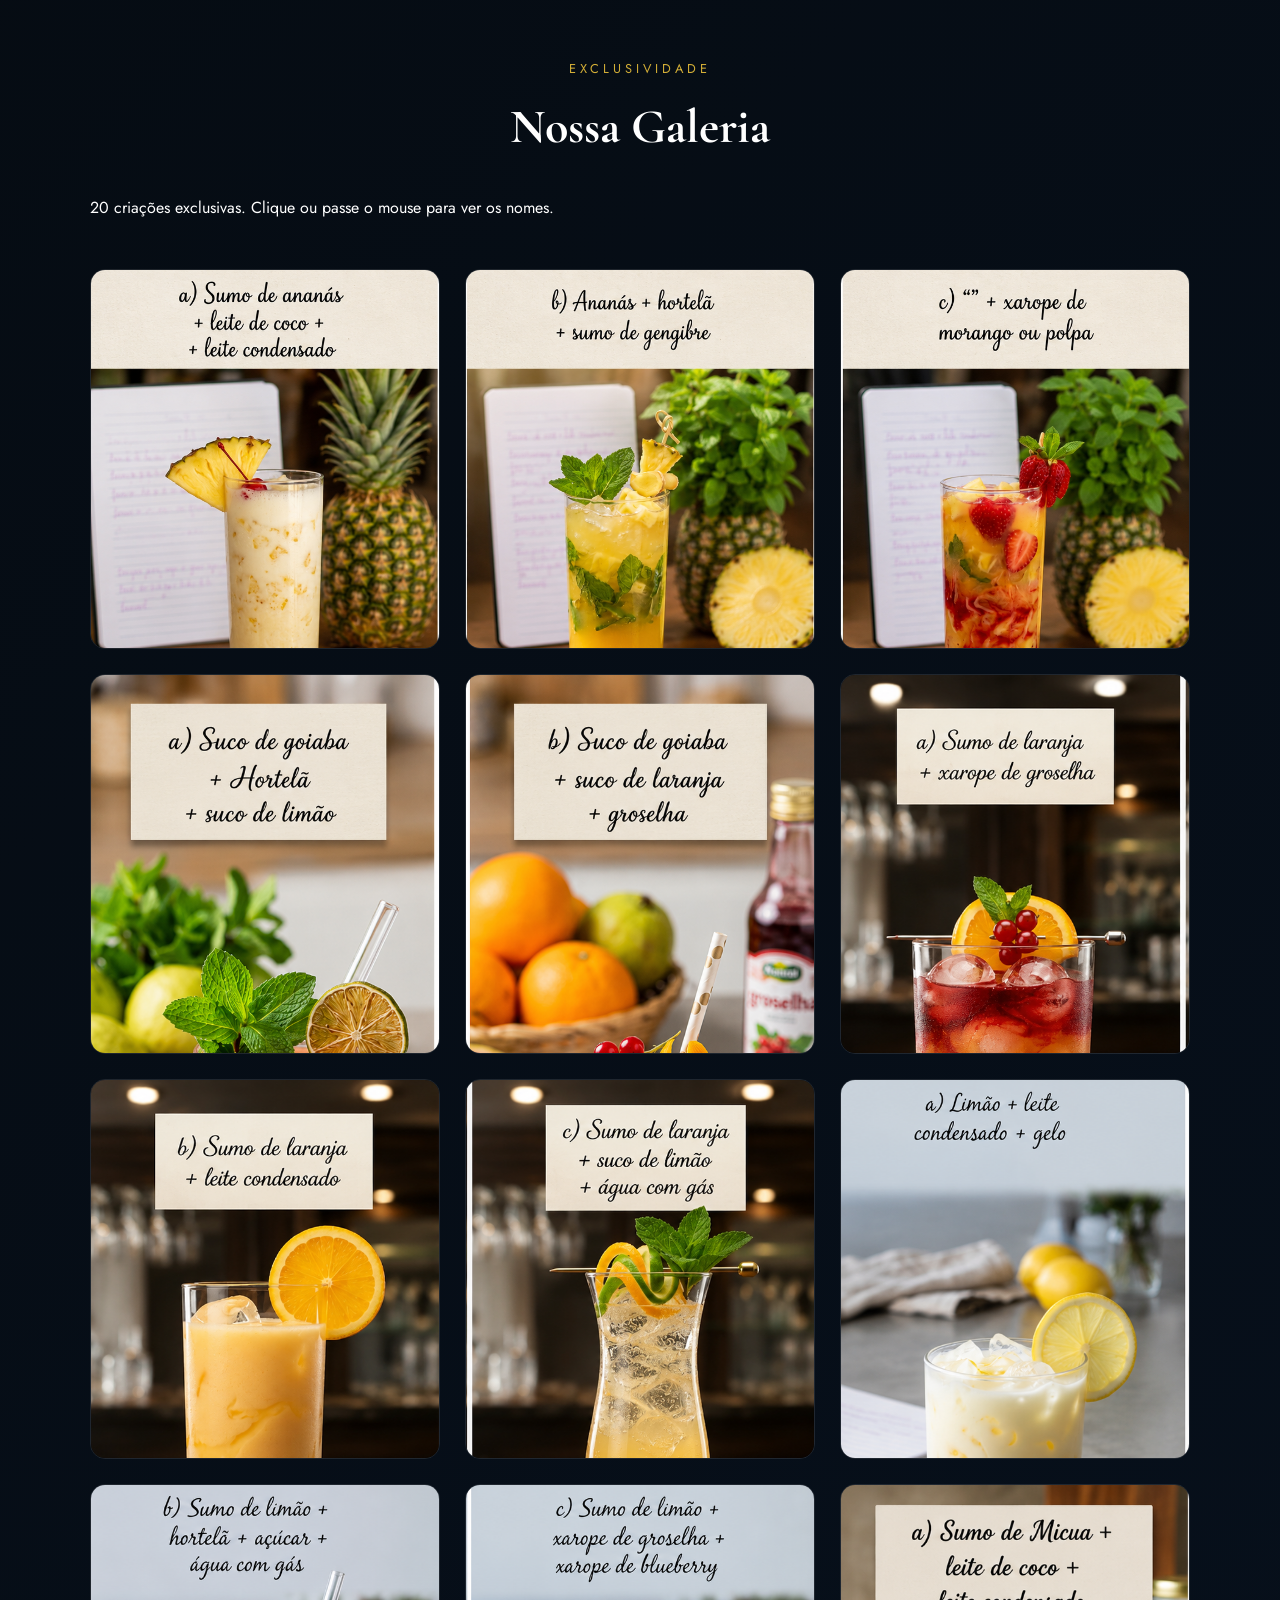
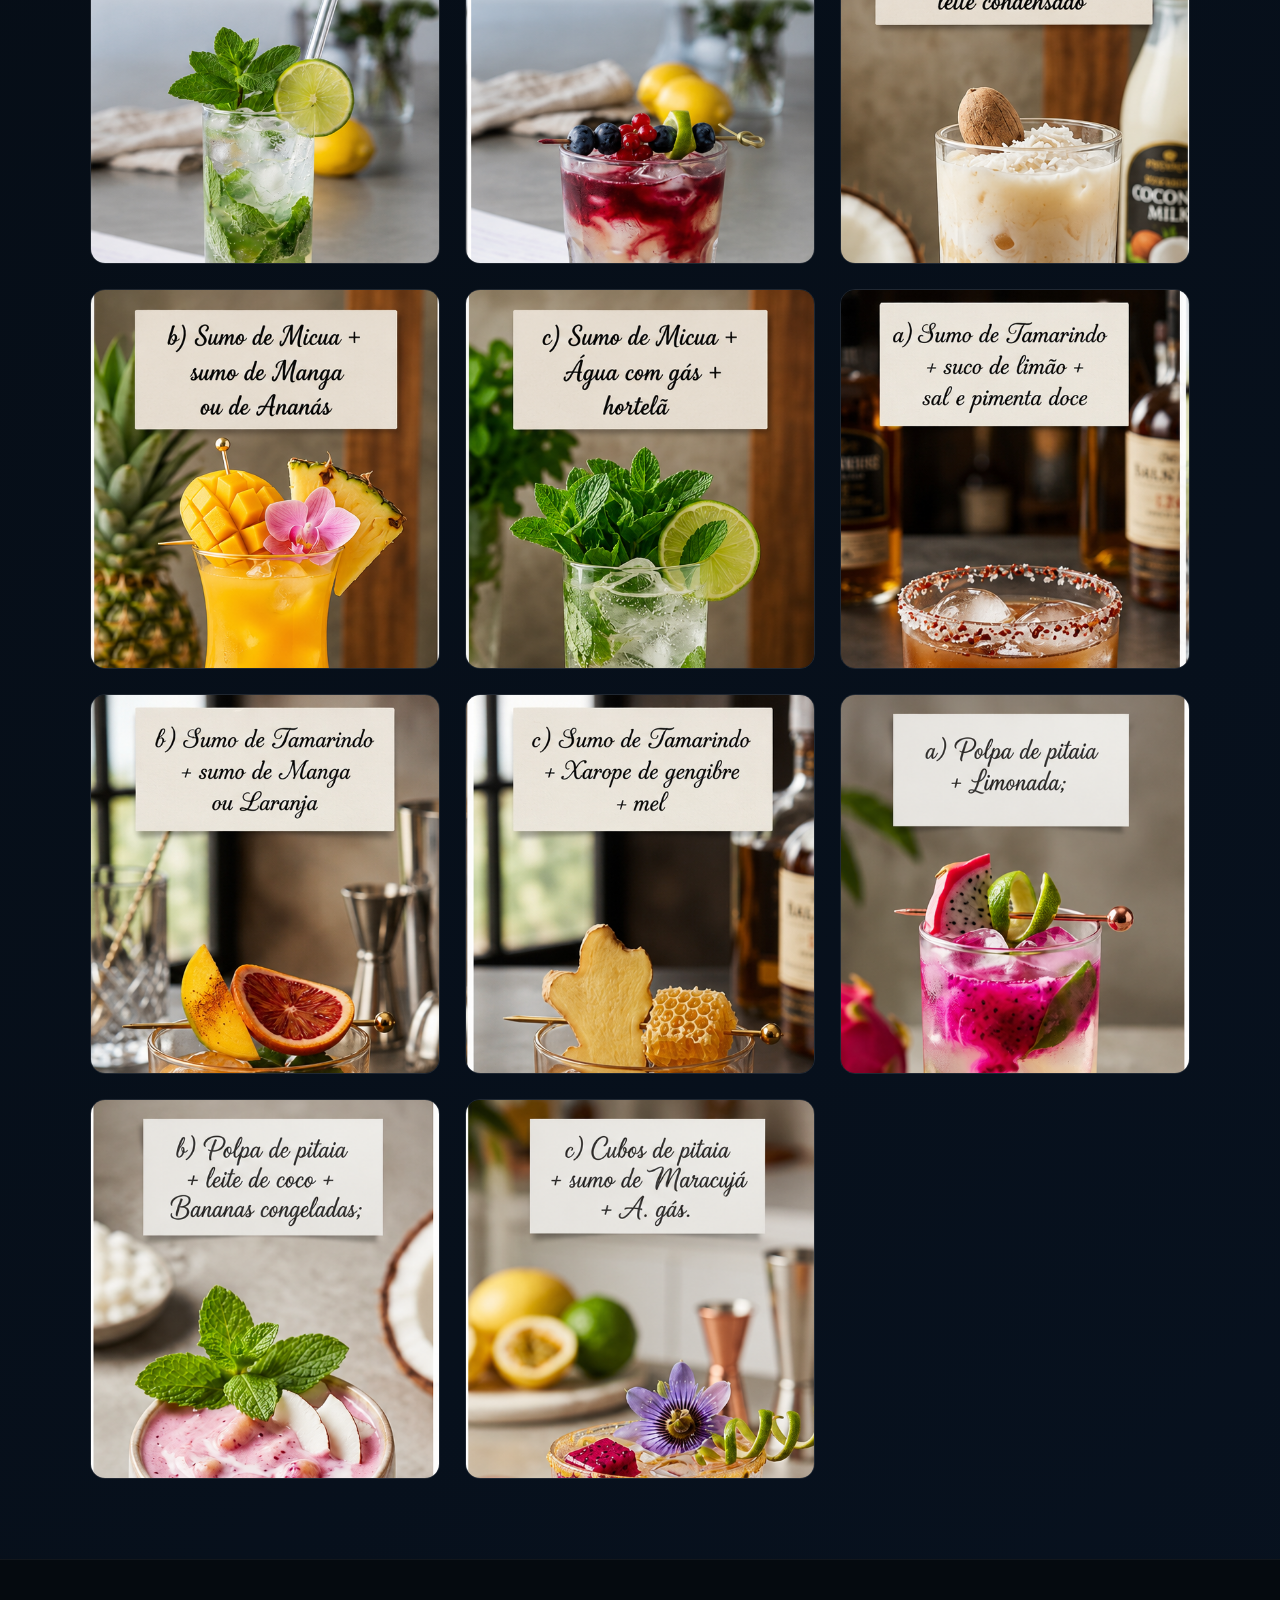
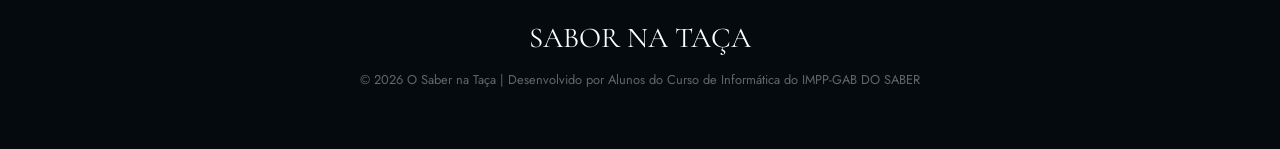
==== commit b4ff60b1: "Update index.html" ====
--- a/index.html
+++ b/index.html
@@ -19,6 +19,7 @@
             <li><a href="#home">Home</a></li>
             <li><a href="#historia">História</a></li>
             <li><a href="#galeria">Nossa Galeria</a></li>
+            <li><a href="cardapio.html" style="color: var(--gold);">O Menu 🍹</a></li>
             <li><a href="quiz.html">Jogar Quiz 🎮</a></li>
         </ul>
         <button class="btn-contato" onclick="openWelcome()">Pedir Agora</button>
